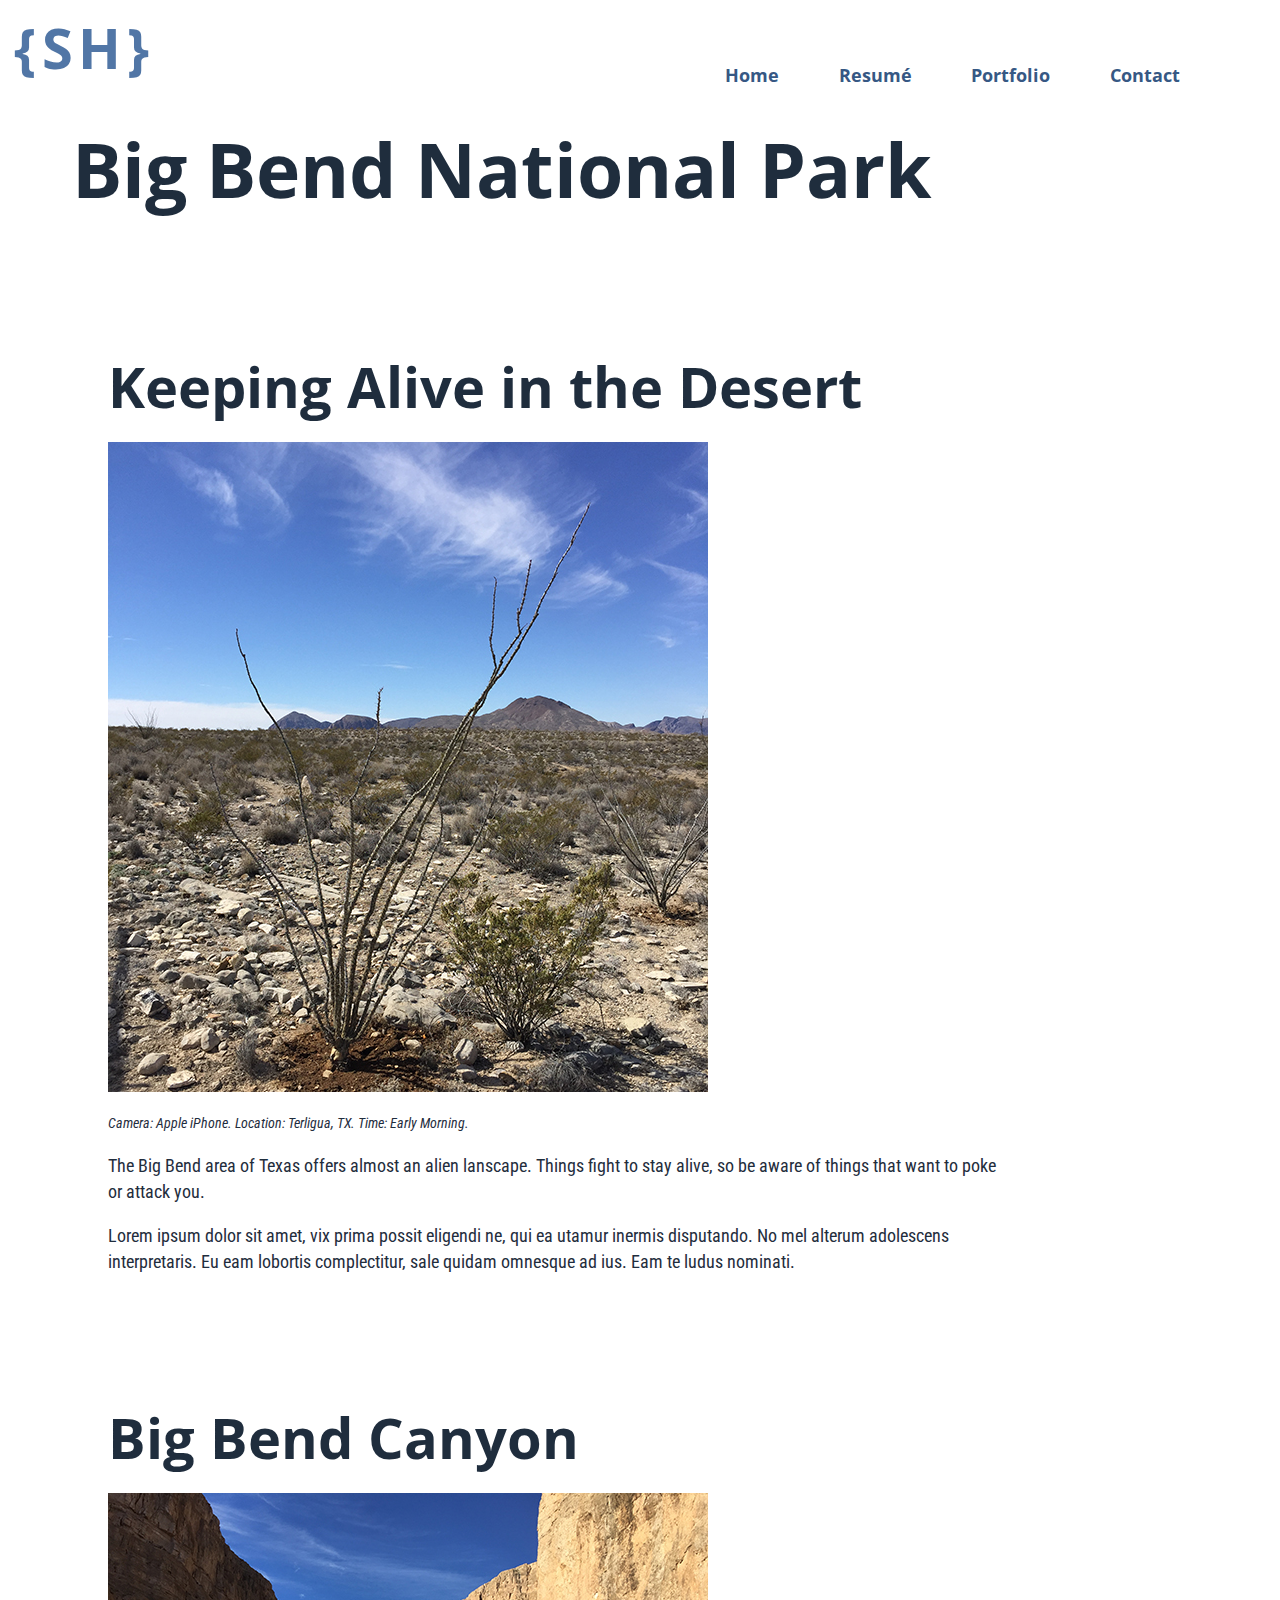
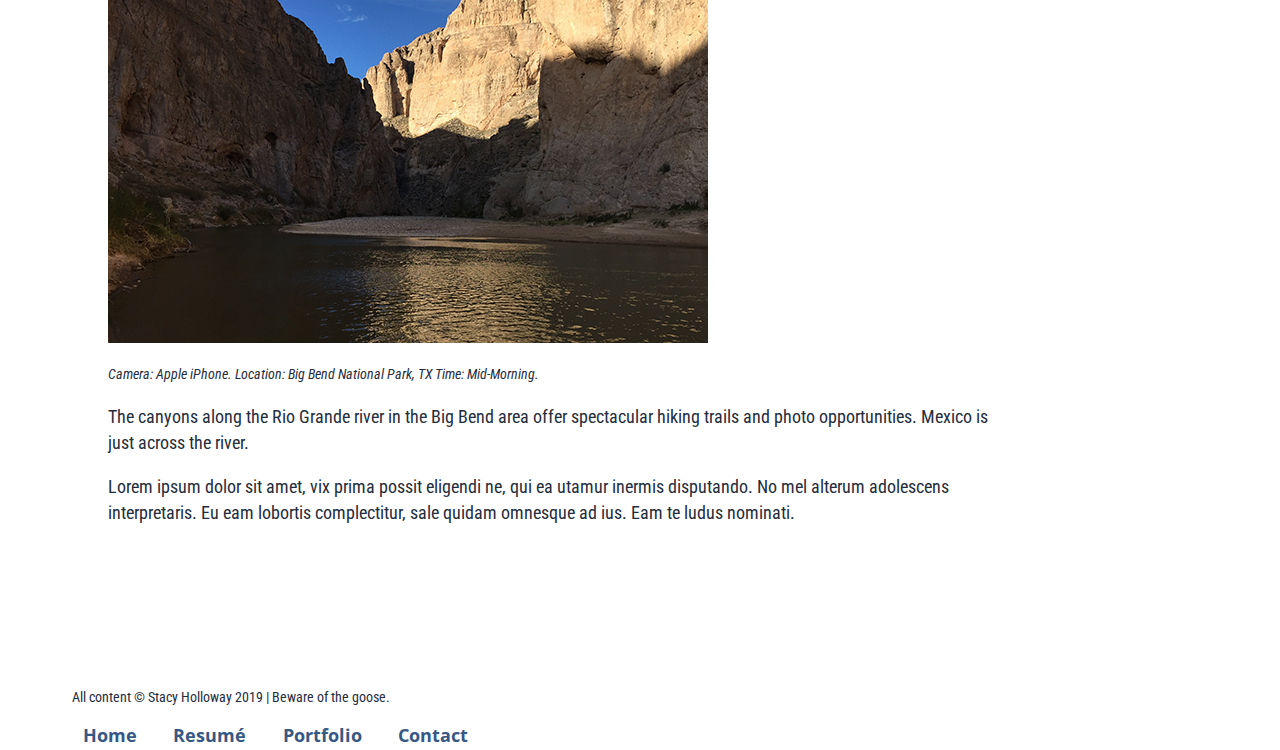
==== big-bend-portfolio.html @ 82841dd0 "Final Project Portfolio Responsive 2" ====
<!DOCTYPE html>
<html lang="en-us">
   <head>
      <meta charset="UTF-8">
      <meta name="viewport" content="width=device-width, initial-scale=1">
      <link rel="stylesheet" type="text/css" href="style.css">
      <link href="https://fonts.googleapis.com/css?family=Open+Sans:400,700|Roboto+Condensed:400,700&display=swap&subset=latin-ext" rel="stylesheet">
      <link rel="icon" type="image/png" sizes="32x32" href="images/favicon-32x32.png">
      <link rel="icon" type="image/png" sizes="16x16" href="images/favicon-16x16.png">
      <title>Stacy Holloway Portfolio | Portfolio Example 2</title>
   </head>

   <body>
      <header>
         <a href="index.html" class="site-logo">
            <h1>{SH}</h1>
         </a>
         <nav class="page-nav">
            <ul>
               <li><a href="index.html">Home</a></li>
               <li><a href="resume.html">Resum&eacute;</a></li>
               <li><a href="portfolio.html">Portfolio</a></li>
               <li><a href="contact.html">Contact</a></li>
            </ul>
         </nav>
      </header>

      <main class="portfolio-main">
         <h2>Big Bend National Park</h2>
         <section class="portfolio-main">
            <h3>Keeping Alive in the Desert</h3>
            <img src="images/desert-landscape.jpg" alt="spiky plant in the desert">
            <p class="photo-info">Camera: Apple iPhone. Location: Terligua, TX. Time: Early Morning.</p>
            <p class="image-description">The Big Bend area of Texas offers almost an alien lanscape. Things fight to stay alive, so be aware of things that want to poke or attack you.</p>
            <p class="image-description">Lorem ipsum dolor sit amet, vix prima possit eligendi ne, qui ea utamur inermis disputando. No mel alterum adolescens interpretaris. Eu eam lobortis complectitur, sale quidam omnesque ad ius. Eam te ludus nominati.</p>
         </section>

         <section class="portfolio-main">
            <h3>Big Bend Canyon</h3>
            <img src="images/big-bend-canyon.jpg" alt="canyon along the Rio Grande">
            <p class="photo-info">Camera: Apple iPhone. Location: Big Bend National Park, TX Time: Mid-Morning.</p>
            <p class="image-description"> The canyons along the Rio Grande river in the Big Bend area offer spectacular hiking trails and photo opportunities. Mexico is just across the river.
            </p>
            <p class="image-description">Lorem ipsum dolor sit amet, vix prima possit eligendi ne, qui ea utamur inermis disputando. No mel alterum adolescens interpretaris. Eu eam lobortis complectitur, sale quidam omnesque ad ius. Eam te ludus nominati.</p>
         </section>
      </main>
      
      <footer>
         <p class="copyright">All content &copy; Stacy Holloway 2019 | Beware of the goose.</p>
         <div class="footer-links">
            <a href="index.html">Home</a>
            <a href="portfolio.html">Resum&eacute;</a>
            <a href="portfolio.html">Portfolio</a>
            <a href="contact.html">Contact</a>
         </div>
      </footer>
   </body>
</html>
---- style.css ----
/*========================================
Colors
==========================================*/
 html {
     --color-text-black: #1F2D3D;
     --color-text-smoke: #304760;
     --color-light-blue: #C2D2F2;
     --color-blue: #5176a6;
     --color-dark-blue: #365884;
}

/*========================================
Site Logo
==========================================*/
 .site-logo {
     color: var(--color-blue);
     font-family: var(--font-titles);
     font-weight: bold;
     left: 0;
     letter-spacing: .3rem;
     text-decoration: none;
     text-transform: uppercase;
}
 .site-logo h1 {
     font-size: var(--size-four);
     margin: .2rem;
     padding-bottom: 2rem;
     text-align: left;
}

/*========================================
Typography
==========================================*/
 html {
     --font-primary: 'Roboto Condensed', sans-serif;
     --font-titles: 'Open Sans', sans-serif;

     --ratio: 1.333;
     --size-one: calc( 1rem * var(--ratio) );
     --size-two: calc( var(--size-one) * var(--ratio) );
     --size-three: calc( var(--size-two) * var(--ratio) );
     --size-four: calc( var(--size-three) * var(--ratio) );
     --size-five: calc( var(--size-four) * var(--ratio) );
     --size-six: calc( var(--size-five) * var(--ratio));
     --size-minus-one: calc( 1rem * .75 );
     
     color: var(--color-text-black);
     font-family: var(--font-primary);
     font-size: 18px;
     line-height: 1.45;
}
 h1 {
     font-family: var(--font-titles);
     font-size: var(--size-six);
}

 h2 {
     font-family: var(--font-titles);
     font-size: var(--size-five);
     margin-bottom: .6rem;
     margin-top: .4rem;
}

 h3 {
     font-family: var(--font-titles);
     font-size: var(--size-four);
     margin-bottom: .8rem;
     margin-top: .8rem;
}

 h4 {
     font-family: var(--font-titles);
     font-size: var(--size-three);
     margin-bottom: .8rem;
     margin-top: .6rem;
}

 h5 {
     font-family: var(--font-titles);
     font-size: var(--size-two);
}

 h6 {
     font-family: var(--font-titles);
     font-size: var(--size-one);
}

 a {
     color: var(--color-text-black);
     text-decoration: none;
}

 a:active {
     color: var(--color-light-blue);
}

 a:focus {
     color: var(--color-text-smoke);
}

 a:visited {
     var(--color-text-black) 
}

 a:hover {
     color: var(--color-text-smoke);
}

 .introduction {
     font-size: var(--size-two);
     line-height: 1.4;
}

 @media ( min-width: 850px ) {
     .introduction {
         display: inline-block;
    }
}

 .form-microcopy {
     color: var(--color-text-smoke);
     font-style: italic;
     font-weight: light;

}

 .resume-information {
     max-width: 1200px;
     padding-top: 4rem;
}

 .resume-dividers {
     border-bottom: 1px solid #365884;
     padding-top: 2rem;
}

 .resume-logos {
     max-width: 1200px;
}

 .logo-item {
     margin-right: 2rem;
     padding-bottom: 2rem;
}

 @media ( min-width: 600px ) {
     .resume-logos {
         align-items: baseline;
         display: grid;
         grid-template-columns: 1fr 1fr;
         max-width: 300px;
    }
     .portfolio-grid {
         display: grid;
         grid-template-columns: 1fr;
         max-width: 400px;
    }
}

 @media ( min-width: 600px ) {
     .resume-logos {
         grid-template-columns: 1fr 1fr 1fr;
    }
   
}

 @media ( min-width: 1000px ) {
     .portfolio-grid {
         grid-template-columns: 1fr 1fr 1fr;
    }
}

 .client-experience {
     max-width: 40rem;
}

 .image-description {
     max-width: 50rem;
}

 .portfolio-item h3 {
     font-size: var(--size-one);
}

 .photo-info {
     font-size: .8rem;
     font-style: italic;

}

/*========================================
Hero Image Components
==========================================*/
 .hero-container {
     align-items: center;
     background-image: url("images/hero-image.jpg");
     background-position: center top;
     background-repeat: no-repeat;
     background-size: cover;
     
     color: var(--color-dark-blue);
     display: flex;
     height: 45vh;
     justify-content: center;
     text-align: center;
     text-shadow: 1px 1px 3px #304760;
}

 @media ( min-width: 475px ) {
     .hero-container {
         flex-direction: column;
         justify-content: center;
         padding-top: 10rem;
    }
     .hero-container h1 {
         flex-direction: column;
         font-size: var(--size-three);
    }
}

 @media ( min-width: 700px ) {
     .hero-container h1 {
         font-size: var(--size-five);
    }
     .hero-container {
         padding-top: 15rem;
    }
}

 @media ( min-width: 1000px ) {
     .hero-container h1 {
         font-size: var(--size-six);
    }
     .hero-container {
         padding-top: 10rem;
    }
}

 .hero-container h3, a {
     color: var(--color-dark-blue);
     font-family: var(--font-titles);
     font-weight: bold;
     line-height: 1.2;
     margin: .6rem;
     text-align: center;
}

/*========================================
Main Page Components / Page Layout
==========================================*/
 main {
     --margin-featured: .5rem;
     --margin-standard: 40rem;

     max-width: var(--margin-standard);
     padding-bottom: 5rem;
     padding-left: 2rem;
     padding-right: 2rem;
     padding-top: 2rem;
}

 body {
     margin: 0 auto;
}

 @media ( min-width: 575px ) {
     html {
         --ratio: 1.32;
    }
     main {
         margin: auto;
         max-width: 45rem;
    }
}

 @media ( min-width: 875px ) {
     html {
         --ratio: 1.3;
    }
     main {
         max-width: 48rem;
    }
}

 @media ( min-width: 1000px ) {
     html {
         --ratio: 1.33;
    }
     main {
         max-width: 55rem;
    }
}

/*========================================
Header Component
==========================================*/
 header {
     background-color: #FFF;
     overflow: hidden;
     left: 0;
     padding-left: 4rem;
     padding-right: 4rem;
     right:0;
     text-align: right;
     top: 0;
}

/*========================================
Navigation
==========================================*/
 nav a {
     text-decoration: none;
}

 .page-nav a {
     border-bottom: 2px solid rgba( 0,0,.1,.1 );
     color: var(--color-dark-blue);
     display: flex;
     padding-bottom: .75rem;
     padding-left: .35rem;
     padding-right: .35rem;
     padding-top: 2rem;
     text-align: left;
     text-decoration: none;
}
 @media ( min-width: 625px ) {
     .page-nav a {
         border: none;
         display: inline-block;
         padding-top: 2rem;
    }
     header {
         position: fixed;
    }
     .site-logo {
         padding-bottom: .2rem;
         position: fixed;
    }
}
 .page-nav a:hover, .page-nav a:active {
     color: var(--color-light-blue);
     font-style: bold;
}
 .page-nav li {
     display: inline;
     padding: .6rem;
}
 nav ul {
     list-style-type: none;
     padding: 0;
}

/*========================================
Image Components
==========================================*/
 .bio-image, .logo-image {
     display: block;
     margin-right: 1.2rem;
     max-width: 300px;
     padding-bottom: .2rem;
}

 @media ( min-width: 625px ) {
     .bio-image {
         float: left;
    }
}

.thumbnail {
    max-width: 300px;
    display: block;
}

.thumbnail:hover {
  opacity: 0.8;
  transition: .5s ease;
}

/*===================================================
  Portfolio Image Components
=====================================================*/
 .portfolio-item {
     display: inline-block;
     margin: 2rem;
     text-align: center;
}
 .portfolio-item img {
     max-width: 400px;
}
 .portfolio-main {
     display: block;
     margin: 2rem;
     padding-top: 4rem;
}

/*========================================
Form Components
==========================================*/
 input, select, textarea {
     border: 1px solid var(--color-blue);
     box-sizing: border-box;
     display: block;
     margin-bottom: .5rem;
     margin-top: .5rem;
     min-width: 50%;
     padding: .5rem;
     -webkit-appearance:none;
}

 textarea {
     min-height: 5rem;
}

 input:focus, select:focus, textarea:focus {
     box-shadow: 2px 2px 0 #304760;
     outline: none;
}

 input:hover, select:hover, textarea:hover {
     border-color: var(--color-light-blue);
}

 label {
     display: block;
     margin: 2rem 0 0;
}

 input[type="submit"], button {
     background-color: var(--color-blue);
     box-shadow: 1px 1px 3px rgba(0,0,0,.5);
     display: inline-block;
     min-width: inherit;
     padding: .5rem;
     text-decoration: none;
}

 input[type="submit"]:hover, button:hover {
     background-color: white;
     cursor: pointer;
}

 input[type="submit"]:active, button:active {
     background-color: var(--color-dark-blue);
     color: white;
     cursor: pointer;
}

 .contact-form {
     padding-top: 2rem;
}

 @media ( min-width: 625px ) {
     .contact-form {
         padding-top: 5rem;
    }
}

/*========================================
Footer
==========================================*/
 footer {
     color: var(--color-blue);
     display: block;
     text-align: center;
}

 @media ( min-width: 625px ) {
     footer {
         padding-left: 4rem;
         text-align: left;
    }
}

 footer a {
     margin-right: 1.2rem;
     text-decoration: none;
}

 footer a:visited {
     color: var(--color-blue);
}

 footer a:active {
     color: var(--color-light-blue);
}

 footer a:hover, footer:focus {
     color: var(--color-dark-blue);
     text-decoration: underline;
}

 .copyright {
     color: var(--color-text-black);
     font-size: .8rem;
}

/*========================================
Annimation and Transitions
==========================================*/
 .arrow-bounce {
     background-size: contain;
     bottom: -2rem;
     height: 40px;
     left: 50%;
     margin-left:-20px;
     position: fixed;
     width: 40px;
     
}
 .bounce {
     animation: bounce 2s infinite;
}
 @keyframes bounce {
     0%, 20%, 50%, 80%, 100% {
         transform: translateY(0);
    }
     40% {
         transform: translateY(-30px);
    }
     60% {
         transform: translateY(-15px);
    }
}

 .transition-title:hover {
     color: var(--color-light-blue);
     transition: all 1s ease;
}

/*========================================
Sound (for fun!)
==========================================*/
 div#honk {
     color: #FFF;
     position: absolute;
     width: 5rem;
     height: 5rem;
     overflow: hidden;
     padding: 2rem;
     font-size: 1.5rem;
     text-align: left;
}
 audio#audio-honk {
     position: absolute;
     opacity: 0.01;
}
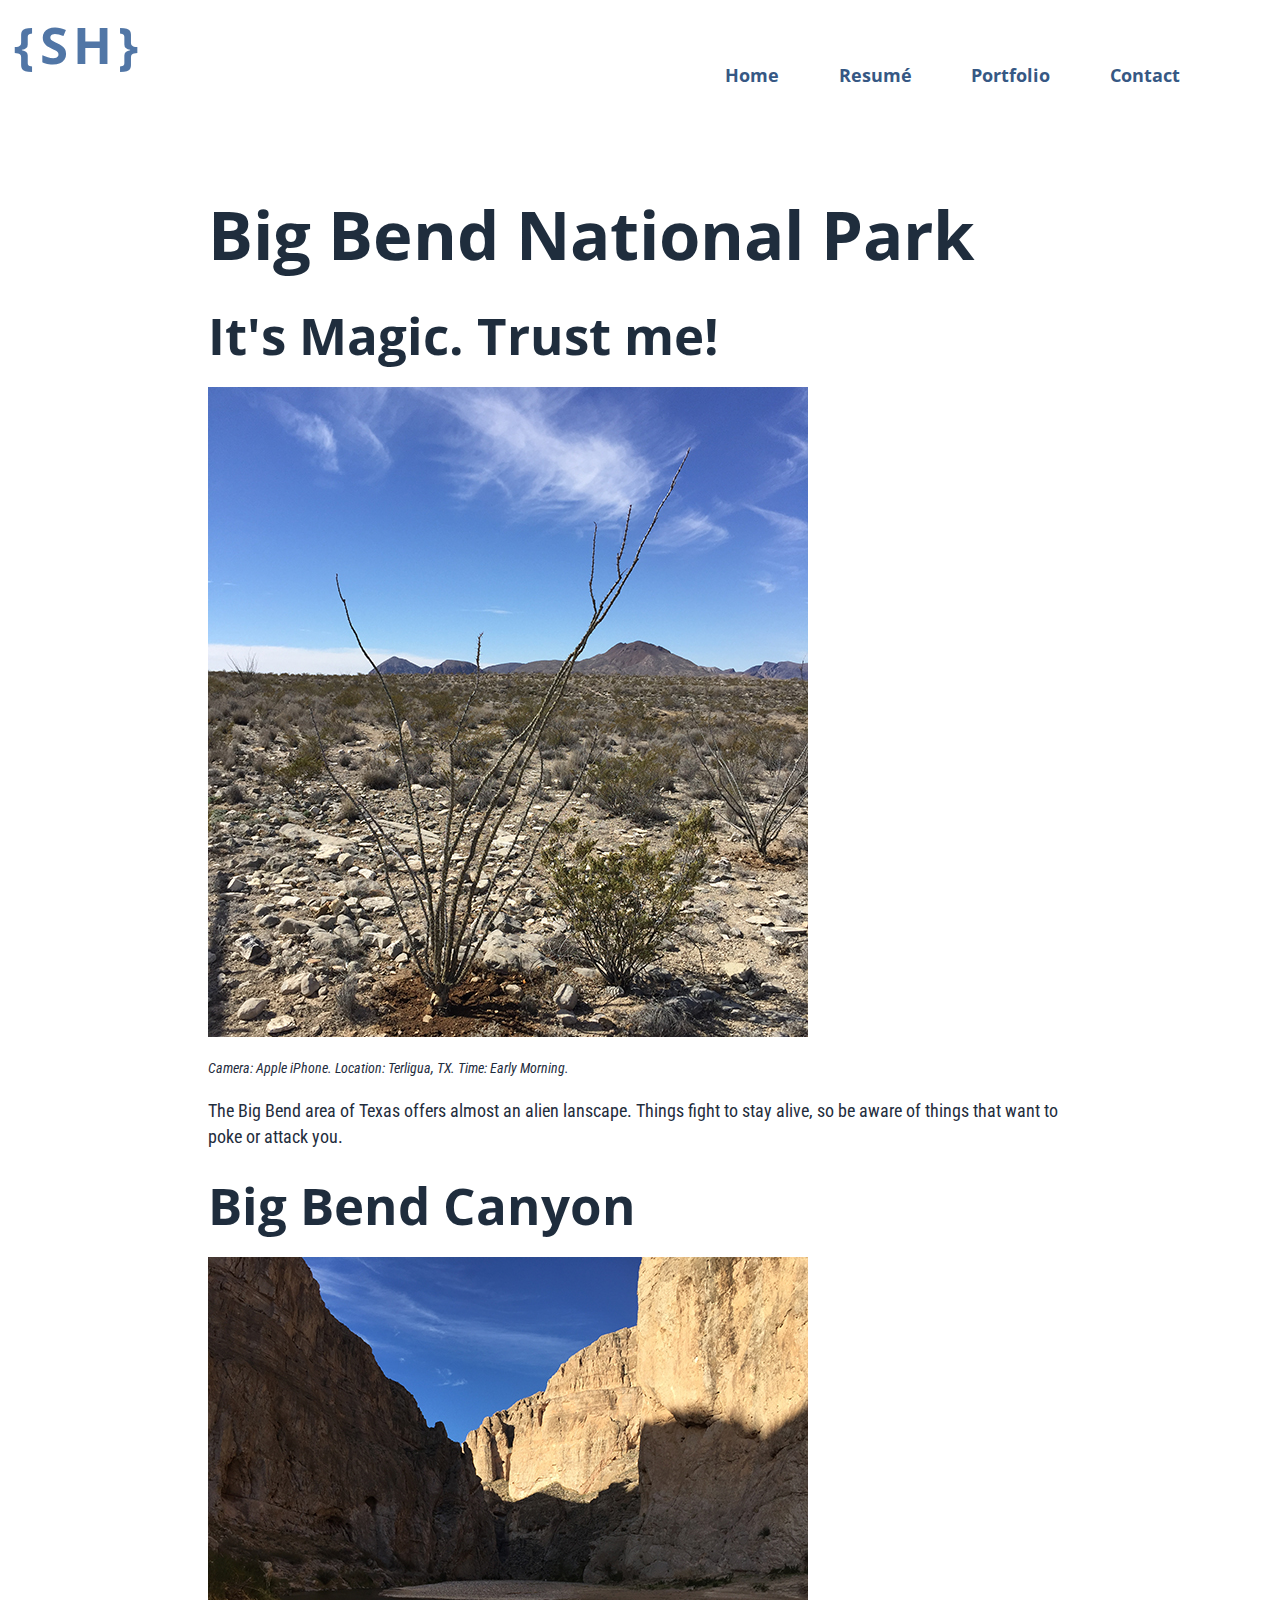
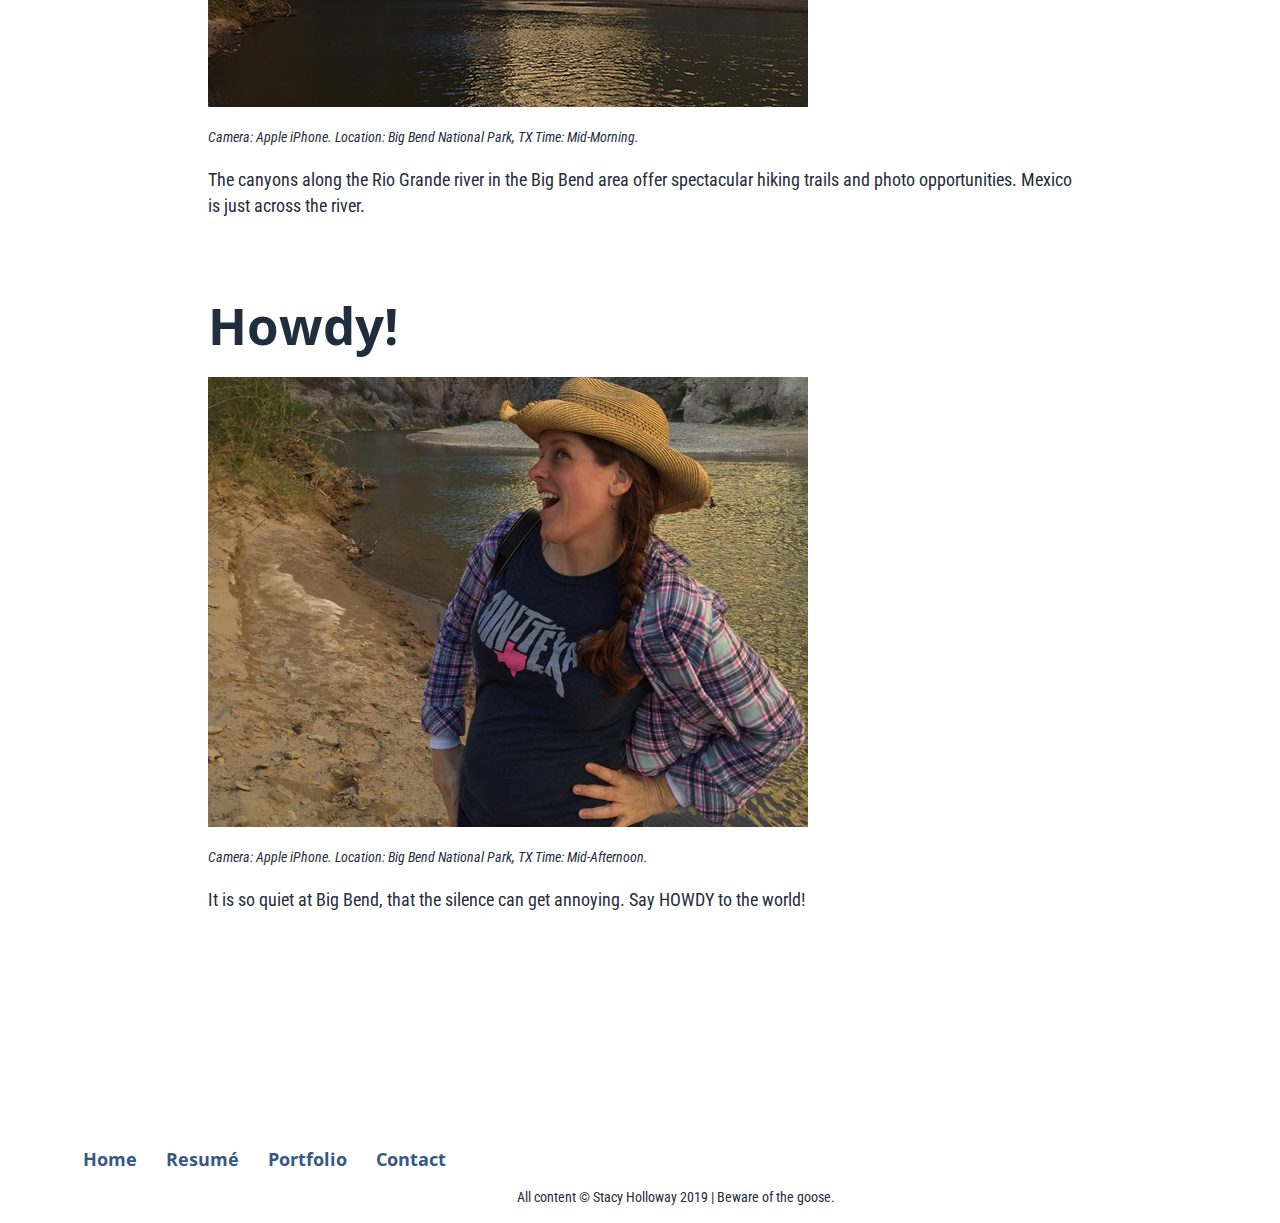
==== commit 12828061: "Add files via upload" ====
--- a/big-bend-portfolio.html
+++ b/big-bend-portfolio.html
@@ -25,34 +25,39 @@
          </nav>
       </header>
 
-      <main class="portfolio-main">
+      <main>
          <h2>Big Bend National Park</h2>
-         <section class="portfolio-main">
-            <h3>Keeping Alive in the Desert</h3>
+         <section class="portfolio-examplesn">
+            <h3>It's Magic. Trust me!</h3>
             <img src="images/desert-landscape.jpg" alt="spiky plant in the desert">
             <p class="photo-info">Camera: Apple iPhone. Location: Terligua, TX. Time: Early Morning.</p>
             <p class="image-description">The Big Bend area of Texas offers almost an alien lanscape. Things fight to stay alive, so be aware of things that want to poke or attack you.</p>
-            <p class="image-description">Lorem ipsum dolor sit amet, vix prima possit eligendi ne, qui ea utamur inermis disputando. No mel alterum adolescens interpretaris. Eu eam lobortis complectitur, sale quidam omnesque ad ius. Eam te ludus nominati.</p>
          </section>
 
-         <section class="portfolio-main">
+         <section class="portfolio-examples">
             <h3>Big Bend Canyon</h3>
             <img src="images/big-bend-canyon.jpg" alt="canyon along the Rio Grande">
             <p class="photo-info">Camera: Apple iPhone. Location: Big Bend National Park, TX Time: Mid-Morning.</p>
-            <p class="image-description"> The canyons along the Rio Grande river in the Big Bend area offer spectacular hiking trails and photo opportunities. Mexico is just across the river.
-            </p>
-            <p class="image-description">Lorem ipsum dolor sit amet, vix prima possit eligendi ne, qui ea utamur inermis disputando. No mel alterum adolescens interpretaris. Eu eam lobortis complectitur, sale quidam omnesque ad ius. Eam te ludus nominati.</p>
+            <p class="image-description"> The canyons along the Rio Grande river in the Big Bend area offer spectacular hiking trails and photo opportunities. Mexico is just across the river.</p>
          </section>
+
+         <section class="portfolio-examples">
+            <h3>Howdy!</h3>
+            <img src="images/big-bend-howdy.jpg" alt="Me saying HOWDY to the canyon Big Bend">
+            <p class="photo-info">Camera: Apple iPhone. Location: Big Bend National Park, TX Time: Mid-Afternoon.</p>
+            <p class="image-description">It is so quiet at Big Bend, that the silence can get annoying. Say HOWDY to the world!</p>
+         </section>
+
       </main>
       
       <footer>
-         <p class="copyright">All content &copy; Stacy Holloway 2019 | Beware of the goose.</p>
          <div class="footer-links">
             <a href="index.html">Home</a>
             <a href="portfolio.html">Resum&eacute;</a>
             <a href="portfolio.html">Portfolio</a>
             <a href="contact.html">Contact</a>
          </div>
+         <p class="copyright">All content &copy; Stacy Holloway 2019 | Beware of the goose.</p>
       </footer>
    </body>
 </html>--- a/style.css
+++ b/style.css
@@ -21,10 +21,10 @@
      text-decoration: none;
      text-transform: uppercase;
 }
+
  .site-logo h1 {
      font-size: var(--size-four);
      margin: .2rem;
-     padding-bottom: 2rem;
      text-align: left;
 }
 
@@ -124,49 +124,41 @@
 
 }
 
- .resume-information {
-     max-width: 1200px;
-     padding-top: 4rem;
-}
 
  .resume-dividers {
      border-bottom: 1px solid #365884;
+     padding-bottom: 2rem;
      padding-top: 2rem;
 }
 
- .resume-logos {
-     max-width: 1200px;
-}
-
- .logo-item {
-     margin-right: 2rem;
-     padding-bottom: 2rem;
-}
-
- @media ( min-width: 600px ) {
-     .resume-logos {
-         align-items: baseline;
-         display: grid;
-         grid-template-columns: 1fr 1fr;
-         max-width: 300px;
-    }
+
+ .resume-logo-info {
+    padding-bottom: 2rem;
+}
+
+ @media ( min-width: 710px ) {
      .portfolio-grid {
          display: grid;
-         grid-template-columns: 1fr;
-         max-width: 400px;
-    }
-}
-
- @media ( min-width: 600px ) {
-     .resume-logos {
-         grid-template-columns: 1fr 1fr 1fr;
-    }
-   
-}
-
- @media ( min-width: 1000px ) {
+    }
+}
+
+@media ( min-width: 852px ) {
+     .portfolio-grid {
+         grid-template-columns: 1fr 1fr;
+    }
+}
+
+
+@media ( min-width: 1250px ) {
      .portfolio-grid {
          grid-template-columns: 1fr 1fr 1fr;
+    }
+}
+
+
+ @media ( min-width: 2200px ) {
+     .portfolio-grid {
+         grid-template-columns: 1fr 1fr 1fr 1fr;
     }
 }
 
@@ -187,6 +179,8 @@
      font-style: italic;
 
 }
+
+
 
 /*========================================
 Hero Image Components
@@ -252,11 +246,9 @@
      --margin-featured: .5rem;
      --margin-standard: 40rem;
 
+     margin: 0 auto;
      max-width: var(--margin-standard);
-     padding-bottom: 5rem;
-     padding-left: 2rem;
-     padding-right: 2rem;
-     padding-top: 2rem;
+     padding: 10rem 2rem;
 }
 
  body {
@@ -267,8 +259,8 @@
      html {
          --ratio: 1.32;
     }
+
      main {
-         margin: auto;
          max-width: 45rem;
     }
 }
@@ -276,6 +268,7 @@
  @media ( min-width: 875px ) {
      html {
          --ratio: 1.3;
+        }
     }
      main {
          max-width: 48rem;
@@ -289,6 +282,10 @@
      main {
          max-width: 55rem;
     }
+}
+
+.portfolio-examples {
+    padding-bottom: 2rem;
 }
 
 /*========================================
@@ -321,43 +318,59 @@
      padding-right: .35rem;
      padding-top: 2rem;
      text-align: left;
-     text-decoration: none;
-}
- @media ( min-width: 625px ) {
+}
+
+ @media ( min-width: 715px ) {
      .page-nav a {
          border: none;
          display: inline-block;
-         padding-top: 2rem;
+         
     }
      header {
          position: fixed;
     }
      .site-logo {
-         padding-bottom: .2rem;
          position: fixed;
     }
 }
+
  .page-nav a:hover, .page-nav a:active {
      color: var(--color-light-blue);
      font-style: bold;
 }
+
  .page-nav li {
      display: inline;
      padding: .6rem;
 }
+
  nav ul {
      list-style-type: none;
      padding: 0;
 }
 
+ .portfolio-item a {
+     margin: 0;
+}
+
 /*========================================
 Image Components
 ==========================================*/
- .bio-image, .logo-image {
+ 
+img {
+    max-width: 100%;
+}
+
+ .bio-image {
      display: block;
      margin-right: 1.2rem;
-     max-width: 300px;
+     max-width: 100%;
      padding-bottom: .2rem;
+}
+
+.logo-image {
+    max-width: 100%;
+
 }
 
  @media ( min-width: 625px ) {
@@ -367,7 +380,7 @@
 }
 
 .thumbnail {
-    max-width: 300px;
+    min-width: 300px;
     display: block;
 }
 
@@ -384,14 +397,10 @@
      margin: 2rem;
      text-align: center;
 }
- .portfolio-item img {
-     max-width: 400px;
-}
- .portfolio-main {
-     display: block;
-     margin: 2rem;
-     padding-top: 4rem;
-}
+ .portfolio-item img,  {
+     max-width: 100%;
+}
+
 
 /*========================================
 Form Components
@@ -402,7 +411,7 @@
      display: block;
      margin-bottom: .5rem;
      margin-top: .5rem;
-     min-width: 50%;
+     min-width: 85%;
      padding: .5rem;
      -webkit-appearance:none;
 }
@@ -445,21 +454,12 @@
      cursor: pointer;
 }
 
- .contact-form {
-     padding-top: 2rem;
-}
-
- @media ( min-width: 625px ) {
-     .contact-form {
-         padding-top: 5rem;
-    }
-}
 
 /*========================================
 Footer
 ==========================================*/
  footer {
-     color: var(--color-blue);
+     color: var(--color-dark-blue);
      display: block;
      text-align: center;
 }
@@ -472,12 +472,12 @@
 }
 
  footer a {
-     margin-right: 1.2rem;
+     margin-right: .8rem;
      text-decoration: none;
 }
 
  footer a:visited {
-     color: var(--color-blue);
+     color: var(--color-dark-blue);
 }
 
  footer a:active {
@@ -485,13 +485,14 @@
 }
 
  footer a:hover, footer:focus {
-     color: var(--color-dark-blue);
+     color: var(--color-blue);
      text-decoration: underline;
 }
 
  .copyright {
      color: var(--color-text-black);
      font-size: .8rem;
+     text-align: center;
 }
 
 /*========================================
